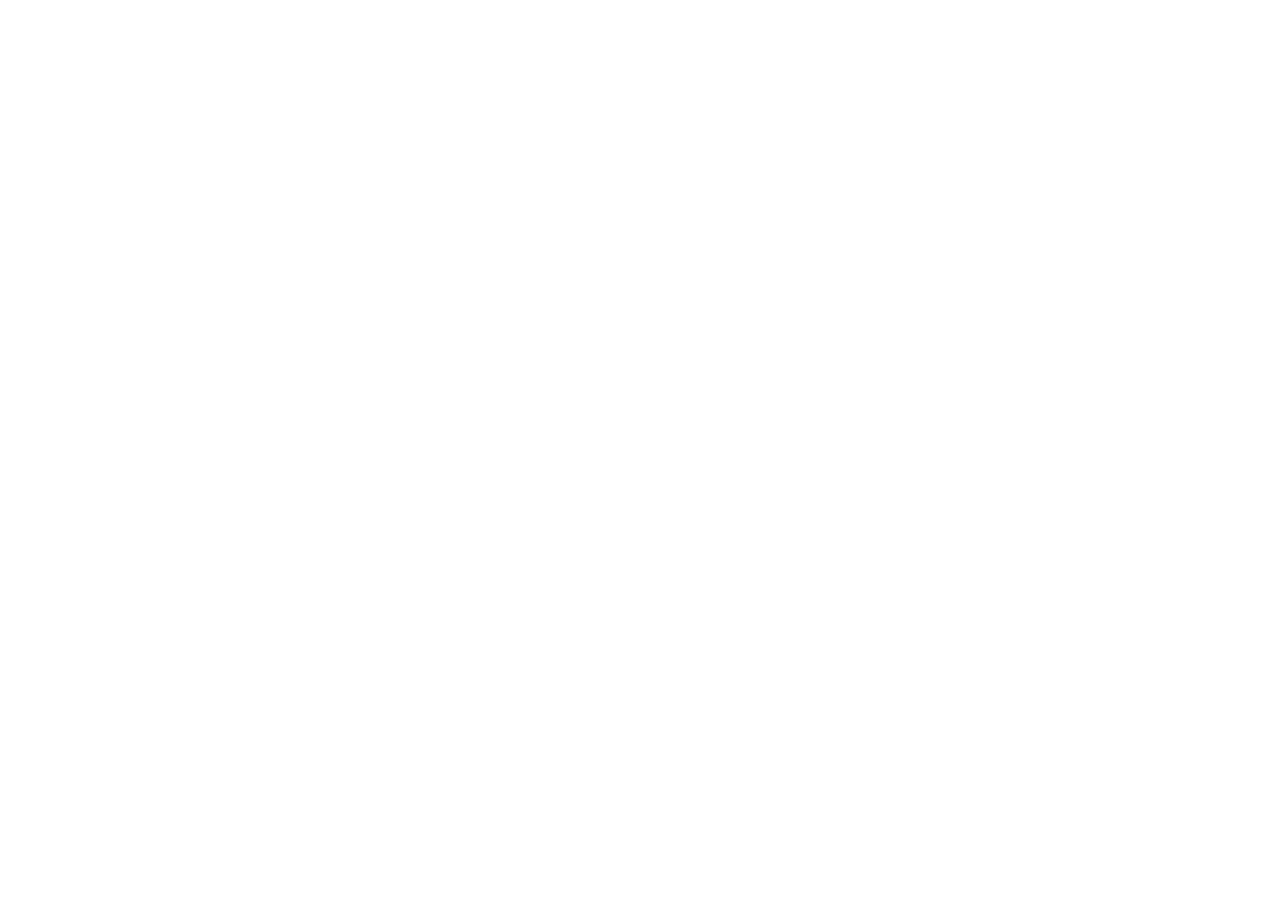
==== Profile Card/index.html @ 16a22e32 "added projects layouts" ====
<!DOCTYPE html>
<html lang="en">
<head>
    <meta charset="UTF-8">
    <meta name="viewport" content="width=device-width, initial-scale=1.0">
    <title>Profile Card UI</title>
</head>
<body>
    
</body>
</html>
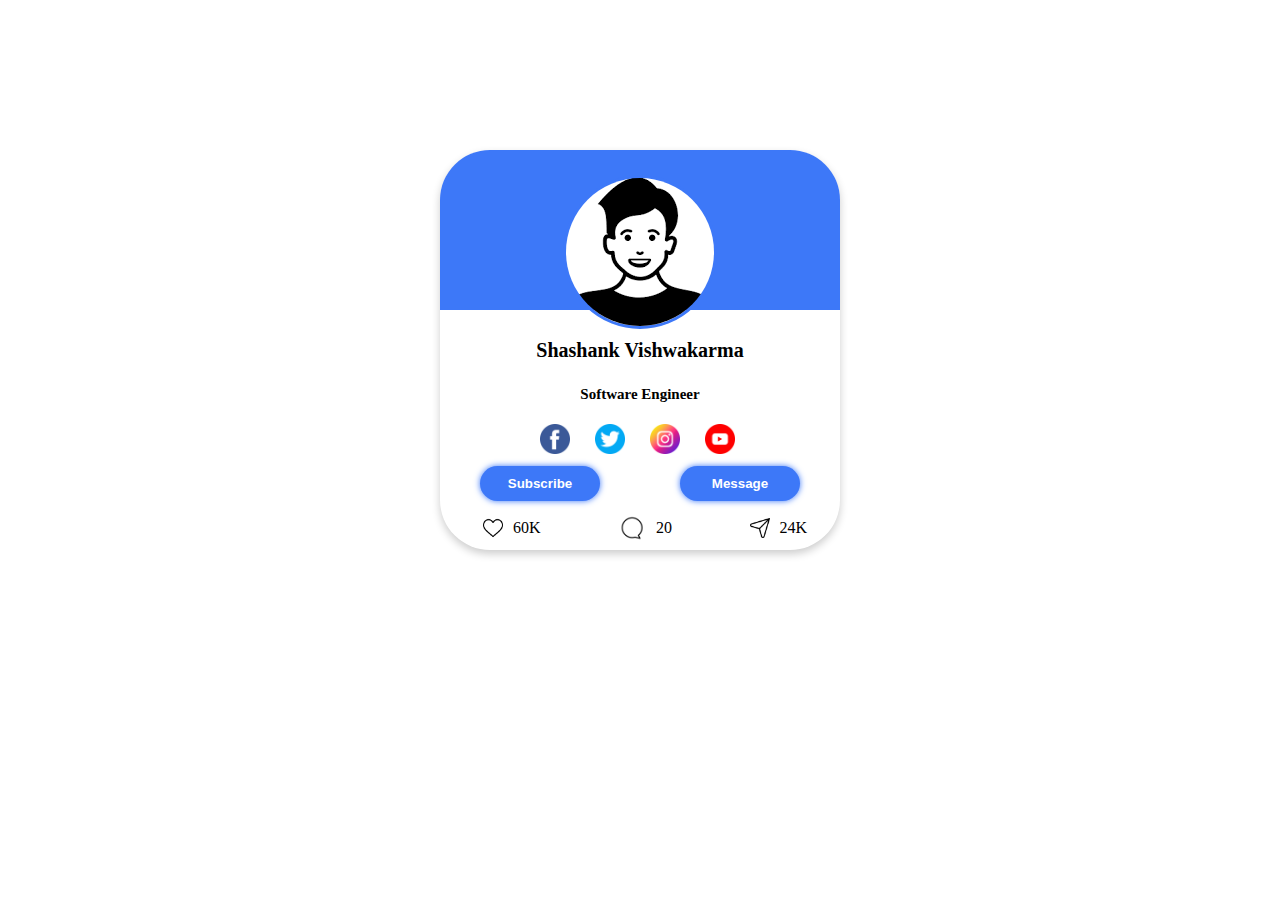
==== commit 66da18a1: "completed project 1" ====
--- a/Profile Card/index.html
+++ b/Profile Card/index.html
@@ -4,8 +4,50 @@
     <meta charset="UTF-8">
     <meta name="viewport" content="width=device-width, initial-scale=1.0">
     <title>Profile Card UI</title>
+    <link rel="stylesheet" href="./style.css">
 </head>
 <body>
-    
+    <div class="Card">
+        <img src="./person.png" alt="Person" class="person">
+        <div class="blueContainer"></div>
+        <div class="content">
+            <div class="name">
+                <p>Shashank Vishwakarma</p>
+            </div>
+            <div class="profession">
+                <p>Software Engineer</p>
+            </div>
+            <div class="images">
+                <img src="./facebook.png" alt="Facebook" class="facebook">
+                <img src="./twitter.png" alt="twitter" class="twitter">
+                <img src="./instagram.png" alt="instagram" class="instagram">
+                <img src="./youtube.png" alt="youtube" class="youtube">
+            </div>
+            <div class="buttons">
+                <button class="subscribe">Subscribe</button>
+                <button>Message</button>
+            </div>
+            <div class="footer">
+                <div class="likes">
+                    <div class="likeIcon">
+                        <img src="./like.png" alt="likes" class="like">
+                        <p>60K</p>
+                    </div>
+                </div>
+                <div class="comments">
+                    <div class="commentIcon">
+                        <img src="./comment.png" alt="comment" class="comment">
+                        <p>20</p>
+                    </div>
+                </div>
+                <div class="shares">
+                    <div class="shareIcon">
+                        <img src="./share.png" alt="share" class="share">
+                        <p>24K</p>
+                    </div>
+                </div>
+            </div>
+        </div>
+    </div>
 </body>
 </html>--- a/Profile Card/style.css
+++ b/Profile Card/style.css
@@ -0,0 +1,131 @@
+.Card {
+    display: flex;
+    justify-content: center;
+    position: relative;
+    background-color: white;
+    width: 400px;
+    height: 400px;
+    margin: auto;
+    margin-top: 150px;
+    border-radius: 50px;
+    box-shadow:  0 4px 8px 0 rgb(0, 0, 0, 0.2);
+    transition: 0.3s;
+}
+
+.Card:hover{
+    box-shadow: 0 8px 16px 0 rgb(0, 0, 0, 0.2);
+}
+
+.blueContainer {
+    background-color: rgb(61, 120, 248);
+    width: 100%;
+    height: 40%;
+    border-top-right-radius: 50px;
+    border-top-left-radius: 50px;
+}
+
+.person {
+    position: absolute;
+    border-radius: 200px;
+    margin-top: 25px;
+    border: 3px solid rgb(61, 120, 248);
+}
+
+.content {
+    display: flex;
+    flex-direction: column;
+    position: absolute;
+    width: 100%;
+    height: 55.40%;
+    border-bottom-left-radius: 50px;
+    border-bottom-right-radius: 50px;
+    bottom: 0px;
+}
+
+.name {
+    display: flex;
+    justify-content: center;
+    align-items: center;
+    flex: 1;
+    height: 35px;
+    text-align: center;
+    font-size: 20px;
+    font-weight: bold;
+}
+
+.profession {
+    display: flex;
+    justify-content: center;
+    align-items: center;
+    flex: 1;
+    height: 30px;
+    font-size: 15px;
+    font-weight: bold;
+}
+
+.images {
+    display: flex;
+    align-items: center;
+    flex: 1;
+    height: 35px;
+}
+
+.facebook {
+    width: 30px;
+    margin-left: 100px;
+}
+
+.twitter, .instagram, .youtube {
+    width: 30px;
+    margin-left: 25px;
+}
+
+.buttons {
+    display: flex;
+    justify-content: center;
+    flex: 1;
+    height: 35px;
+}
+
+button {
+    width: 30%;
+    border-radius: 50px;
+    margin: auto;
+    height: 80%;
+    background-color: rgb(61, 120, 248);
+    border: 0;
+    box-shadow: 0 0 6px 0 rgb(61, 120, 248);
+    font-weight: bold;
+    color: white;
+    cursor: pointer;
+}
+
+.footer {
+    display: flex;
+    align-items: center;
+    flex: 1;
+    height: 35px;
+    border-bottom-right-radius: 50px;
+    border-bottom-left-radius: 50px;
+}
+
+.like, .share {
+    width: 20px;
+    margin: 10px;
+}
+
+.comment {
+    width: 28px;
+    margin: 10px;
+}
+
+.likes, .comments, .shares {
+    flex: 1;
+}
+
+.likeIcon, .commentIcon, .shareIcon {
+    display: flex;
+    justify-content: center;
+    align-items: center;
+    margin: auto;
+}